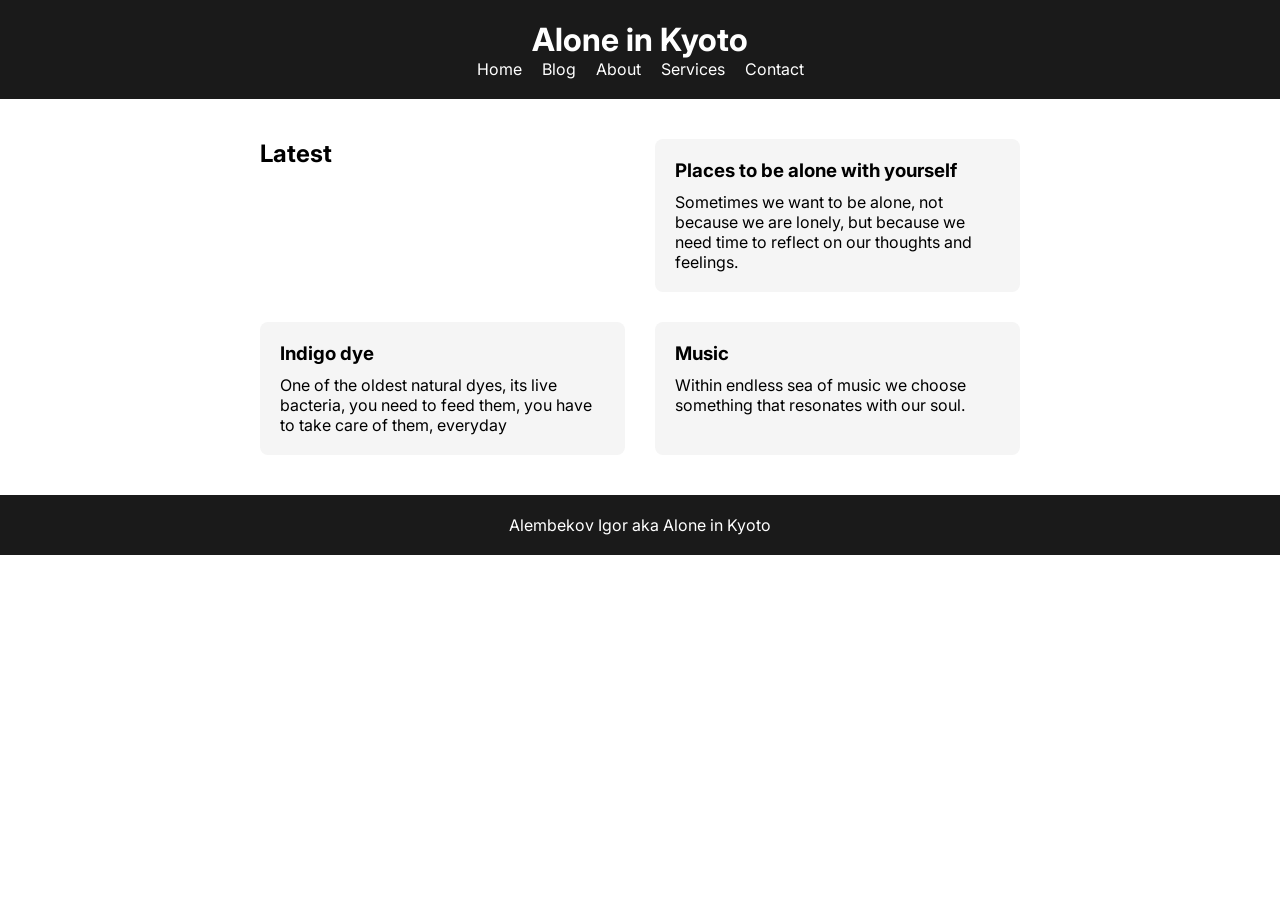
==== index.html @ a3cf5c4a "Initial commit: HTML/CSS structure for Alone in Kyoto" ====
<!doctype html>
<html lang="en">
  <head>
    <meta charset="UTF-8" />
    <meta name="viewport" content="width=device-width, initial-scale=1.0" />
    <title>Alone in Kyoto</title>
    <link rel="preconnect" href="https://fonts.googleapis.com" />
    <link rel="preconnect" href="https://fonts.gstatic.com" crossorigin />
    <link
      href="https://fonts.googleapis.com/css2?family=Inter:ital,opsz,wght@0,14..32,100..900;1,14..32,100..900&display=swap"
      rel="stylesheet"
    />

    <link rel="stylesheet" href="style.css" />
  </head>
  <body>
    <header>
      <h1>Alone in Kyoto</h1>
      <nav>
        <a href="#">Home</a>
        <a href="#">Blog</a>
        <a href="#">About</a>
        <a href="#">Services</a>
        <a href="#">Contact</a>
      </nav>
    </header>
    <main>
      <h2>Latest</h2>
      <article>
        <h3>Places to be alone with yourself</h3>
        <p>
          Sometimes we want to be alone, not because we are lonely, but because
          we need time to reflect on our thoughts and feelings.
        </p>
      </article>
      <article>
        <h3>Indigo dye</h3>
        <p>
          One of the oldest natural dyes, its live bacteria, you need to feed
          them, you have to take care of them, everyday
        </p>
      </article>
      <article>
        <h3>Music</h3>
        <p>
          Within endless sea of music we choose something that resonates with
          our soul.
        </p>
      </article>
    </main>

    <footer>
      <p>Alembekov Igor aka Alone in Kyoto</p>
    </footer>
  </body>
</html>
---- style.css ----
* {
  margin: 0;
  padding: 0;
  box-sizing: border-box;
}

body {
  font-family: "Inter", sans-serif;
}

header {
  background-color: #1a1a1a;
  color: white;
  padding: 20px;
  text-align: center;
}

nav {
  display: flex;
  gap: 20px;
  justify-content: center;
}

nav a {
  color: white;
  text-decoration: none;
  transition: color 0.2s ease;
}

nav a:hover {
  color: #888;
}

main {
  max-width: 800px;
  margin: 0 auto;
  padding: 40px 20px;
  display: grid;
  grid-template-columns: repeat(2, 1fr);
  gap: 30px;
}

article {
  background-color: #f5f5f5;
  padding: 20px;
  border-radius: 8px;
  transition:
    transform 0.2s ease,
    box-shadow 0.2s ease;
}

article:hover {
  transform: translateY(-5px);
  box-shadow: 0 8px 16px rgba(0, 0, 0, 0.15);
}

h3 {
  margin-bottom: 10px;
}

footer {
  background-color: #1a1a1a;
  color: white;
  text-align: center;
  padding: 20px;
}

#place-to-be-alone h2 {
  margin-bottom: 20px;
}

#place-to-be-alone main {
  grid-template-columns: 1fr;
}

#place-to-be-alone article {
  padding: 0;
  overflow: hidden;
  display: grid;
  gap: 0;
}

#place-to-be-alone article img {
  width: 100%;
  border-radius: 8px 8px 0 0;
  display: block;
}

#place-to-be-alone article h3,
#place-to-be-alone article p {
  padding: 0 20px;
}

#place-to-be-alone article h3 {
  margin-top: 15px;
}

#place-to-be-alone article p {
  padding-bottom: 20px;
}

#services-page main {
  display: block;
}

.form-field {
  width: 100%;
  padding: 12px;
  border: 1px solid #ccc;
  border-radius: 6px;
  font-family: inherit;
  font-size: 16px;
}

form {
  max-width: 500px;
  display: flex;
  flex-direction: column;
}

label {
  margin-top: 8px;
  font-weight: 600;
}

button {
  padding: 12px 24px;
  background-color: #1a1a1a;
  color: white;
  border: none;
  border-radius: 6px;
  cursor: pointer;
  font-size: 16px;
  transition: background-color 0.2s ease;
  align-self: flex-start;
}

button:hover {
  background-color: #444;
}

@media (max-width: 768px) {
  main {
    grid-template-columns: 1fr;
  }

  nav {
    flex-direction: column;
    gap: 10px;
  }
}
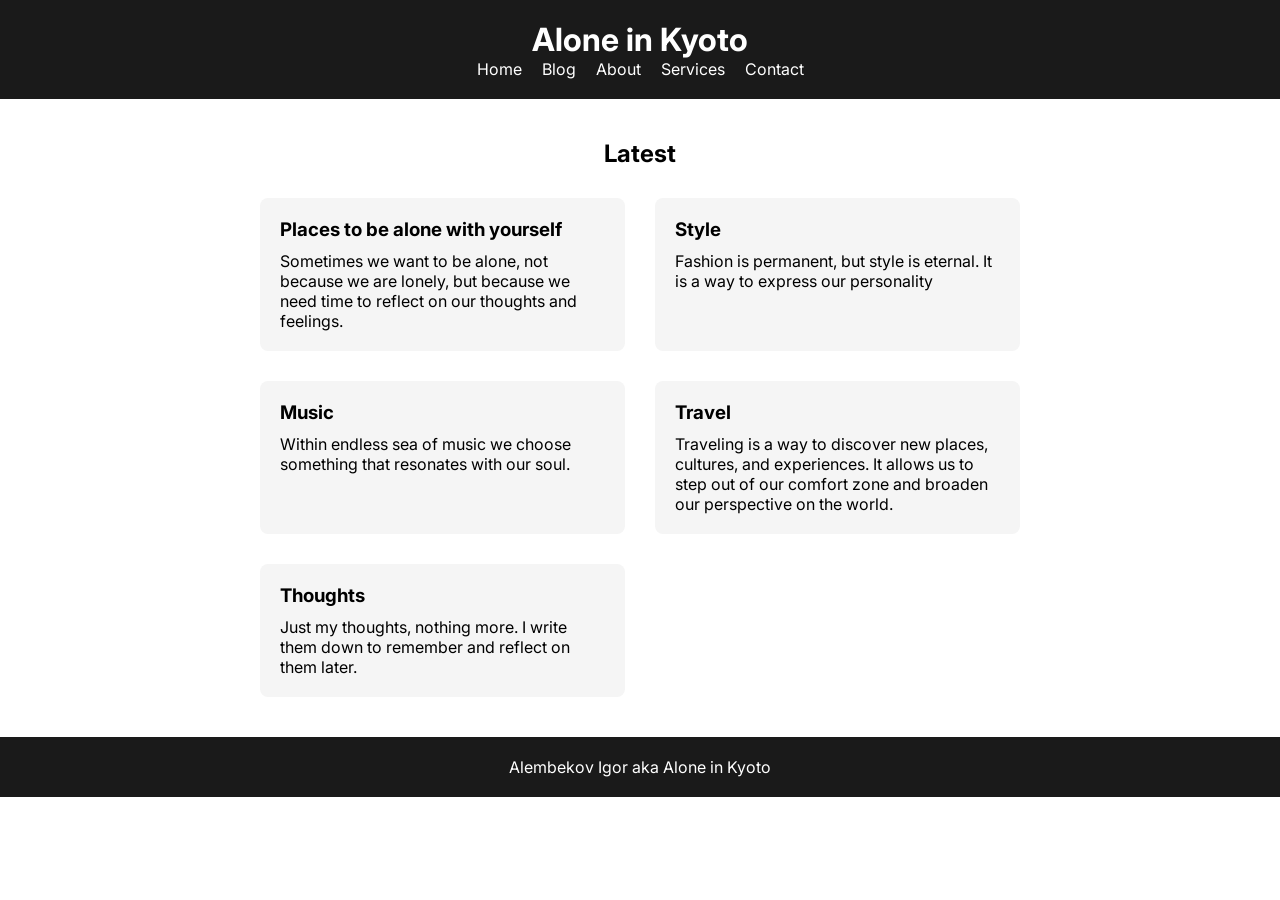
==== commit c30af380: "Add About and Contact pages, fix nav links, add bg image and page transitions" ====
--- a/index.html
+++ b/index.html
@@ -17,11 +17,11 @@
     <header>
       <h1>Alone in Kyoto</h1>
       <nav>
-        <a href="#">Home</a>
-        <a href="#">Blog</a>
-        <a href="#">About</a>
-        <a href="#">Services</a>
-        <a href="#">Contact</a>
+        <a href="index.html">Home</a>
+        <a href="place-to-be-alone.html">Blog</a>
+        <a href="about.html">About</a>
+        <a href="services.html">Services</a>
+        <a href="contact.html">Contact</a>
       </nav>
     </header>
     <main>
@@ -34,10 +34,10 @@
         </p>
       </article>
       <article>
-        <h3>Indigo dye</h3>
+        <h3>Style</h3>
         <p>
-          One of the oldest natural dyes, its live bacteria, you need to feed
-          them, you have to take care of them, everyday
+          Fashion is permanent, but style is eternal. It is a way to express our
+          personality
         </p>
       </article>
       <article>
@@ -47,6 +47,21 @@
           our soul.
         </p>
       </article>
+      <article>
+        <h3>Travel</h3>
+        <p>
+          Traveling is a way to discover new places, cultures, and experiences.
+          It allows us to step out of our comfort zone and broaden our
+          perspective on the world.
+        </p>
+      </article>
+      <article>
+        <h3>Thoughts</h3>
+        <p>
+          Just my thoughts, nothing more. I write them down to remember and
+          reflect on them later.
+        </p>
+      </article>
     </main>
 
     <footer>
--- a/style.css
+++ b/style.css
@@ -6,6 +6,13 @@
 
 body {
   font-family: "Inter", sans-serif;
+  background-image:
+    linear-gradient(rgba(255, 255, 255, 0.5), rgba(255, 255, 255, 0.9)),
+    url("https://images.unsplash.com/photo-1493976040374-85c8e12f0c0e?w=1920");
+  background-size: cover;
+  background-position: center;
+  background-attachment: fixed;
+  background-repeat: no-repeat;
 }
 
 header {
@@ -13,6 +20,9 @@
   color: white;
   padding: 20px;
   text-align: center;
+  position: sticky;
+  top: 0;
+  z-index: 100;
 }
 
 nav {
@@ -40,6 +50,11 @@
   gap: 30px;
 }
 
+main h2 {
+  text-align: center;
+  grid-column: 1 / -1;
+}
+
 article {
   background-color: #f5f5f5;
   padding: 20px;
@@ -63,6 +78,12 @@
   color: white;
   text-align: center;
   padding: 20px;
+}
+
+section {
+  padding: 20px;
+  margin-bottom: 20px;
+  background-color: #f5f5f5;
 }
 
 #place-to-be-alone h2 {
@@ -97,6 +118,11 @@
 
 #place-to-be-alone article p {
   padding-bottom: 20px;
+}
+
+#about-page main,
+#contact-page main {
+  display: block;
 }
 
 #services-page main {
@@ -149,3 +175,6 @@
     gap: 10px;
   }
 }
+@view-transition {
+  navigation: auto;
+}
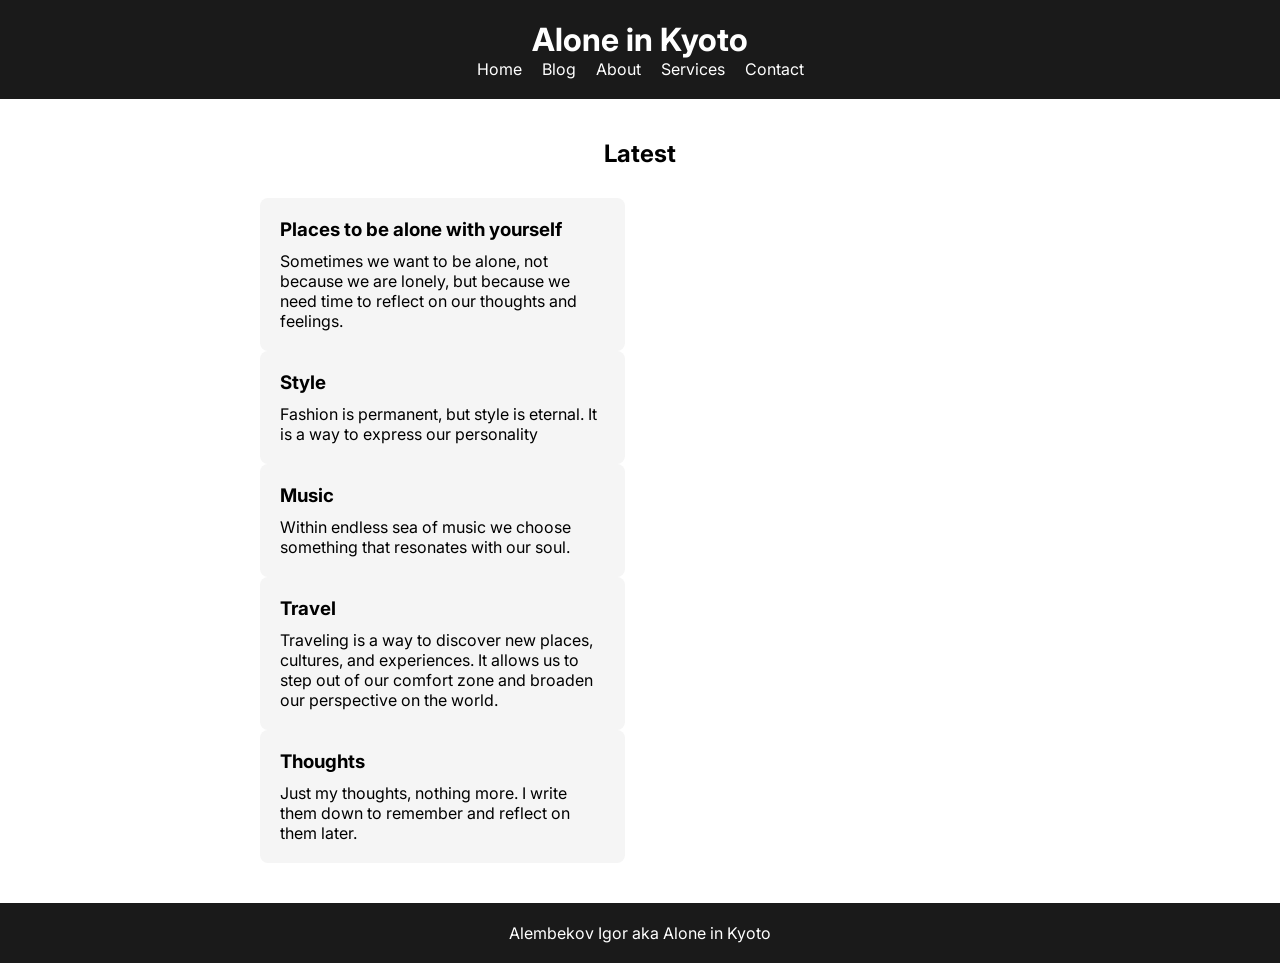
==== commit 6b02e73b: "Add JS latest articles pop up on main page" ====
--- a/index.html
+++ b/index.html
@@ -26,46 +26,11 @@
     </header>
     <main>
       <h2>Latest</h2>
-      <article>
-        <h3>Places to be alone with yourself</h3>
-        <p>
-          Sometimes we want to be alone, not because we are lonely, but because
-          we need time to reflect on our thoughts and feelings.
-        </p>
-      </article>
-      <article>
-        <h3>Style</h3>
-        <p>
-          Fashion is permanent, but style is eternal. It is a way to express our
-          personality
-        </p>
-      </article>
-      <article>
-        <h3>Music</h3>
-        <p>
-          Within endless sea of music we choose something that resonates with
-          our soul.
-        </p>
-      </article>
-      <article>
-        <h3>Travel</h3>
-        <p>
-          Traveling is a way to discover new places, cultures, and experiences.
-          It allows us to step out of our comfort zone and broaden our
-          perspective on the world.
-        </p>
-      </article>
-      <article>
-        <h3>Thoughts</h3>
-        <p>
-          Just my thoughts, nothing more. I write them down to remember and
-          reflect on them later.
-        </p>
-      </article>
+      <div id="articles-container"></div>
     </main>
-
     <footer>
       <p>Alembekov Igor aka Alone in Kyoto</p>
     </footer>
+    <script src="script.js"></script>
   </body>
 </html>
--- a/style.css
+++ b/style.css
@@ -41,6 +41,51 @@
   color: #888;
 }
 
+.nav-icon {
+  width: 20px;
+  height: 20px;
+  vertical-align: middle;
+  margin-right: 6px;
+  transition: transform 0.3s ease;
+}
+
+.nav-link:hover .nav-icon {
+  transform: translateY(-3px);
+}
+
+.nav-link:hover .icon-plane {
+  transform: rotate(15deg);
+}
+
+.dropdown {
+  position: relative;
+}
+
+.dropdown-menu {
+  display: none;
+  position: absolute;
+  top: 100%;
+  left: 0;
+  background-color: #1a1a1a;
+  min-width: 200px;
+  border-radius: 6px;
+  padding: 8px 0;
+  z-index: 200;
+}
+
+.dropdown:hover .dropdown-menu {
+  display: block;
+}
+
+.dropdown-menu a {
+  display: block;
+  padding: 10px 16px;
+}
+
+.dropdown-menu a:hover {
+  background-color: #333;
+}
+
 main {
   max-width: 800px;
   margin: 0 auto;
@@ -86,6 +131,19 @@
   background-color: #f5f5f5;
 }
 
+fieldset {
+  border: 1px solid #ccc;
+  border-radius: 6px;
+  padding: 15px;
+  margin-bottom: 20px;
+  background-color: rgba(255, 255, 255, 0.7);
+}
+
+legend {
+  font-weight: 600;
+  padding: 0 8px;
+}
+
 #place-to-be-alone h2 {
   margin-bottom: 20px;
 }
@@ -117,6 +175,142 @@
 }
 
 #place-to-be-alone article p {
+  padding-bottom: 20px;
+}
+
+#style-page h2 {
+  margin-bottom: 20px;
+}
+
+#style-page main {
+  grid-template-columns: 1fr;
+}
+
+#style-page article {
+  padding: 0;
+  overflow: hidden;
+  display: grid;
+  gap: 0;
+}
+
+#style-page article img {
+  width: 100%;
+  border-radius: 8px 8px 0 0;
+  display: block;
+}
+
+#style-page article h3,
+#style-page article p {
+  padding: 0 20px;
+}
+
+#style-page article h3 {
+  margin-top: 15px;
+}
+
+#style-page article p {
+  padding-bottom: 20px;
+}
+
+#travel-page h2 {
+  margin-bottom: 20px;
+}
+
+#travel-page main {
+  grid-template-columns: 1fr;
+}
+
+#travel-page article {
+  padding: 0;
+  overflow: hidden;
+  display: grid;
+  gap: 0;
+}
+
+#travel-page article img {
+  width: 100%;
+  border-radius: 8px 8px 0 0;
+  display: block;
+}
+
+#travel-page article h3,
+#travel-page article p {
+  padding: 0 20px;
+}
+
+#travel-page article h3 {
+  margin-top: 15px;
+}
+
+#travel-page article p {
+  padding-bottom: 20px;
+}
+
+#music-page h2 {
+  margin-bottom: 20px;
+}
+
+#music-page main {
+  grid-template-columns: 1fr;
+}
+
+#music-page article {
+  padding: 0;
+  overflow: hidden;
+  display: grid;
+  gap: 0;
+}
+
+#music-page article img {
+  width: 100%;
+  border-radius: 8px 8px 0 0;
+  display: block;
+}
+
+#music-page article h3,
+#music-page article p {
+  padding: 0 20px;
+}
+
+#music-page article h3 {
+  margin-top: 15px;
+}
+
+#music-page article p {
+  padding-bottom: 20px;
+}
+
+#thoughts-page h2 {
+  margin-bottom: 20px;
+}
+
+#thoughts-page main {
+  grid-template-columns: 1fr;
+}
+
+#thoughts-page article {
+  padding: 0;
+  overflow: hidden;
+  display: grid;
+  gap: 0;
+}
+
+#thoughts-page article img {
+  width: 100%;
+  border-radius: 8px 8px 0 0;
+  display: block;
+}
+
+#thoughts-page article h3,
+#thoughts-page article p {
+  padding: 0 20px;
+}
+
+#thoughts-page article h3 {
+  margin-top: 15px;
+}
+
+#thoughts-page article p {
   padding-bottom: 20px;
 }
 
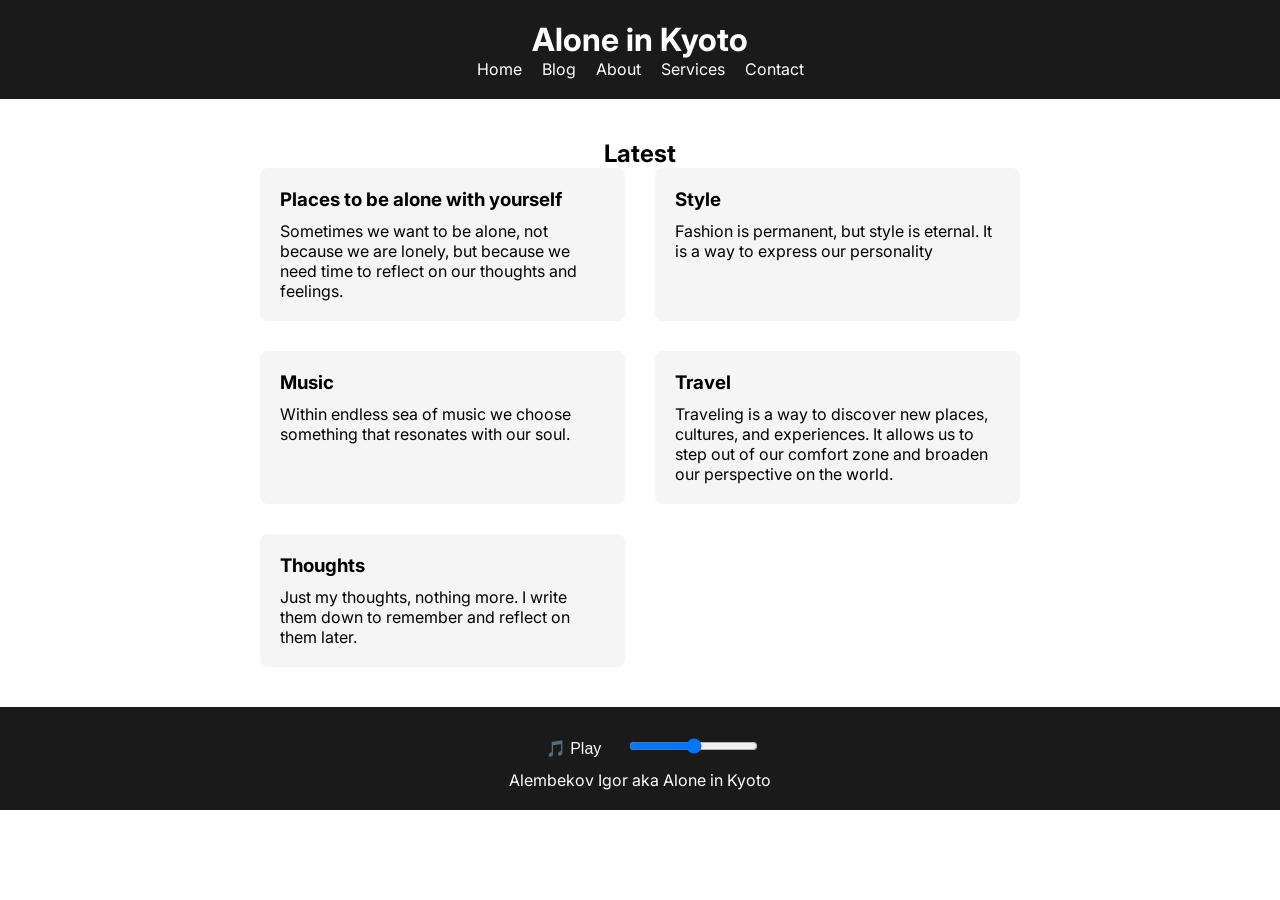
==== commit 38513903: "Fixed css add new style add volume button" ====
--- a/index.html
+++ b/index.html
@@ -29,6 +29,16 @@
       <div id="articles-container"></div>
     </main>
     <footer>
+      <button id="music-toggle">🎵 Play</button>
+      <input
+        type="range"
+        id="volume-slider"
+        min="0"
+        max="1"
+        step="0.1"
+        value="0.5"
+      />
+      <audio id="bg-music" src="music/title.mp3" loop></audio>
       <p>Alembekov Igor aka Alone in Kyoto</p>
     </footer>
     <script src="script.js"></script>
--- a/style.css
+++ b/style.css
@@ -90,9 +90,6 @@
   max-width: 800px;
   margin: 0 auto;
   padding: 40px 20px;
-  display: grid;
-  grid-template-columns: repeat(2, 1fr);
-  gap: 30px;
 }
 
 main h2 {
@@ -142,6 +139,12 @@
 legend {
   font-weight: 600;
   padding: 0 8px;
+}
+
+#articles-container {
+  display: grid;
+  grid-template-columns: repeat(2, 1fr);
+  gap: 30px;
 }
 
 #place-to-be-alone h2 {
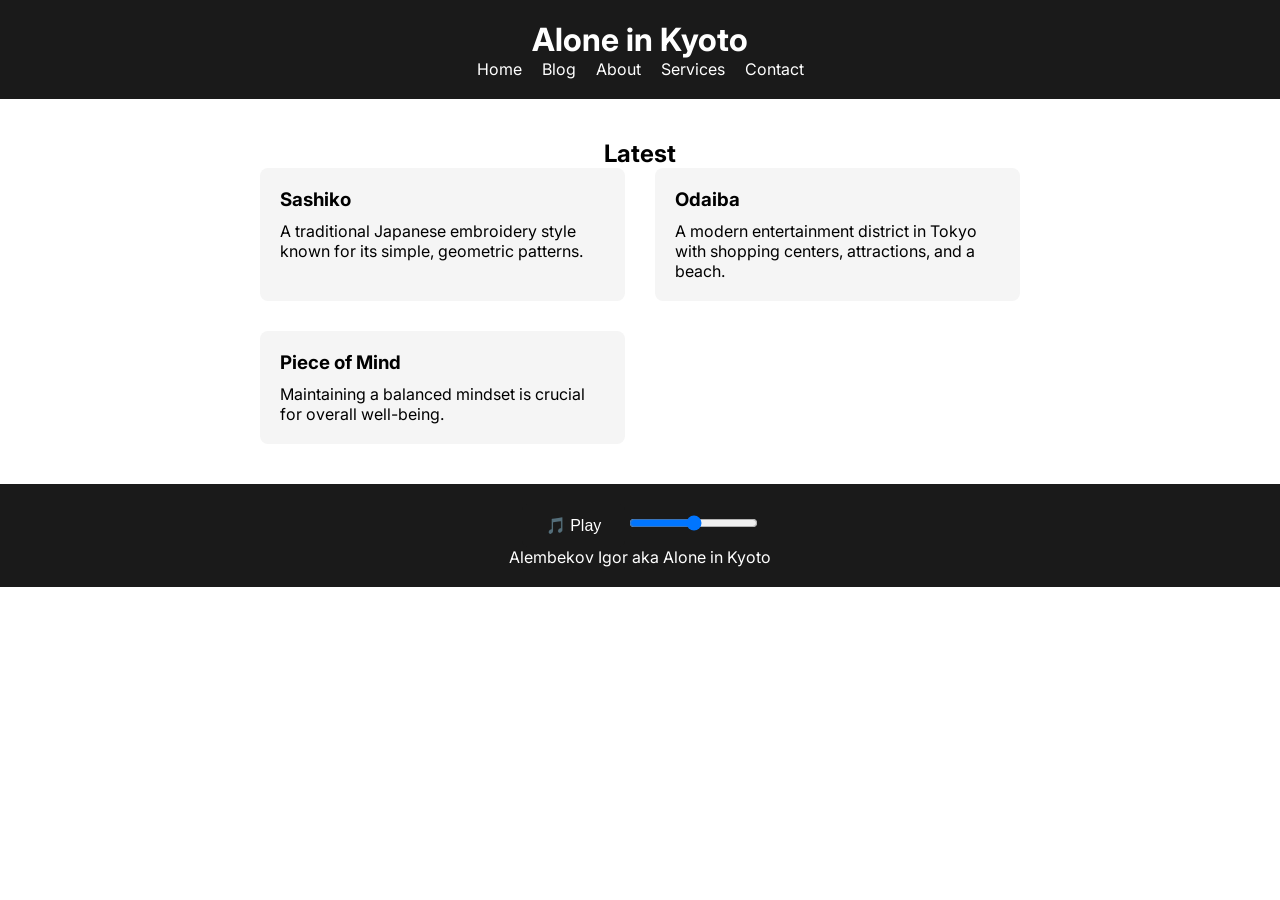
==== commit bac4b895: "Add latest news on main page" ====
--- a/index.html
+++ b/index.html
@@ -26,7 +26,7 @@
     </header>
     <main>
       <h2>Latest</h2>
-      <div id="articles-container"></div>
+      <div id="latest-container"></div>
     </main>
     <footer>
       <button id="music-toggle">🎵 Play</button>
--- a/style.css
+++ b/style.css
@@ -141,6 +141,12 @@
   padding: 0 8px;
 }
 
+#latest-container {
+  display: grid;
+  grid-template-columns: repeat(2, 1fr);
+  gap: 30px;
+}
+
 #articles-container {
   display: grid;
   grid-template-columns: repeat(2, 1fr);
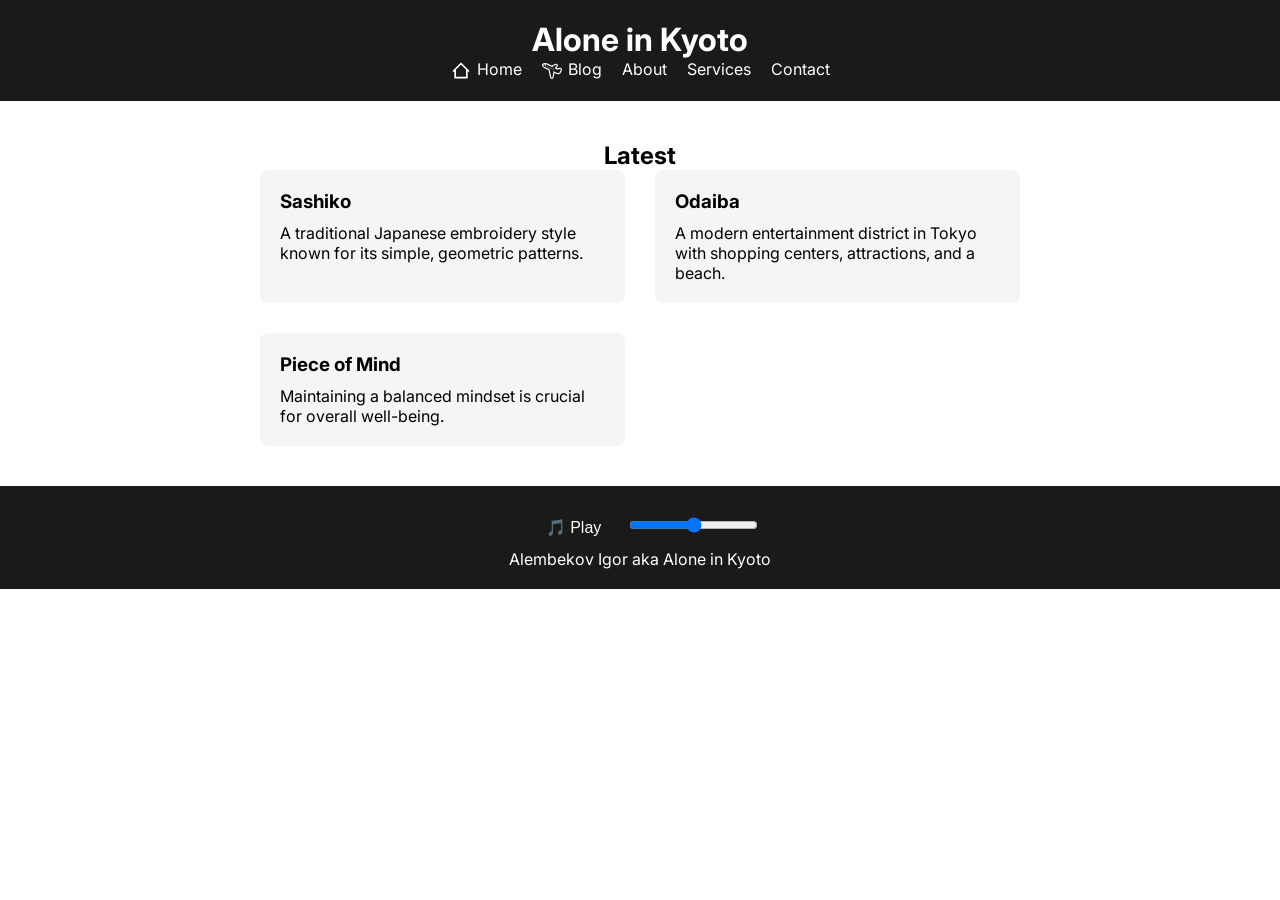
==== commit 8eb47a10: "Save before adding module" ====
--- a/index.html
+++ b/index.html
@@ -14,33 +14,12 @@
     <link rel="stylesheet" href="style.css" />
   </head>
   <body>
-    <header>
-      <h1>Alone in Kyoto</h1>
-      <nav>
-        <a href="index.html">Home</a>
-        <a href="place-to-be-alone.html">Blog</a>
-        <a href="about.html">About</a>
-        <a href="services.html">Services</a>
-        <a href="contact.html">Contact</a>
-      </nav>
-    </header>
+    <div id="header-placeholder"></div>
     <main>
       <h2>Latest</h2>
       <div id="latest-container"></div>
     </main>
-    <footer>
-      <button id="music-toggle">🎵 Play</button>
-      <input
-        type="range"
-        id="volume-slider"
-        min="0"
-        max="1"
-        step="0.1"
-        value="0.5"
-      />
-      <audio id="bg-music" src="music/title.mp3" loop></audio>
-      <p>Alembekov Igor aka Alone in Kyoto</p>
-    </footer>
+    <div id="footer-placeholder"></div>
     <script src="script.js"></script>
   </body>
 </html>
